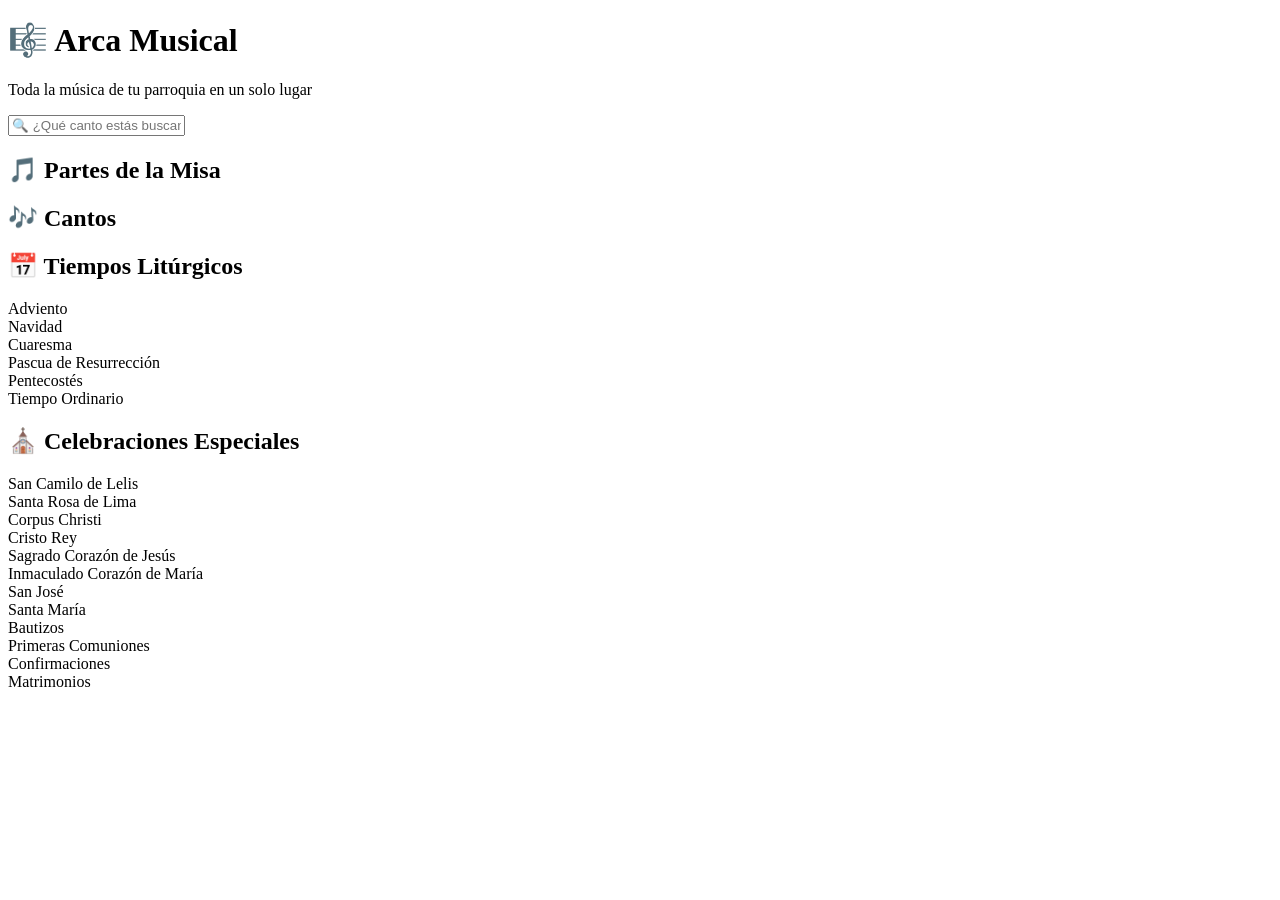
==== index.html @ 33d03114 "Agregar páginas de Arca" ====
<!DOCTYPE html>
<html lang="es">

<head>

    <meta charset="UTF-8">

    <meta name="viewport" content="width=device-width, initial-scale=1.0">

    <title>Arca Musical</title>

    <link rel="stylesheet" href="css/estilos.css">

</head>

<body>

    <div class="contenedor">

        <h1>🎼 Arca Musical</h1>

        <p class="subtitulo">
            Toda la música de tu parroquia en un solo lugar
        </p>

        <input
                type="text"
                id="buscador"
                placeholder="🔍 ¿Qué canto estás buscando?">

        <div id="resultados-busqueda" class="categorias"></div>

        <h2 class="titulo-seccion">🎵 Partes de la Misa</h2>

        <div id="partes-misa" class="categorias"></div>

        <h2 class="titulo-seccion">🎶 Cantos</h2>

        <div id="lista-cantos" class="categorias"></div>

        <h2 class="titulo-seccion">📅 Tiempos Litúrgicos</h2>

        <div id="celebraciones" class="categorias"></div>

            <div class="tarjeta adviento">Adviento</div>
            <div class="tarjeta navidad">Navidad</div>
            <div class="tarjeta cuaresma">Cuaresma</div>
            <div class="tarjeta pascua">Pascua de Resurrección</div>
            <div class="tarjeta pentecostes">Pentecostés</div>
            <div class="tarjeta ordinario">Tiempo Ordinario</div>

        </div>

        <h2 class="titulo-seccion">⛪ Celebraciones Especiales</h2>

        <div id="tiempos-liturgicos" class="categorias"></div>

            <div class="tarjeta camilo">San Camilo de Lelis</div>
            <div class="tarjeta rosa">Santa Rosa de Lima</div>
            <div class="tarjeta corpus">Corpus Christi</div>
            <div class="tarjeta cristorey">Cristo Rey</div>
            <div class="tarjeta sagrado">Sagrado Corazón de Jesús</div>
            <div class="tarjeta inmaculado">Inmaculado Corazón de María</div>
            <div class="tarjeta jose">San José</div>
            <div class="tarjeta maria">Santa María</div>
            <div class="tarjeta bautizos">Bautizos</div>
            <div class="tarjeta comuniones">Primeras Comuniones</div>
            <div class="tarjeta confirmaciones">Confirmaciones</div>
            <div class="tarjeta matrimonios">Matrimonios</div>

        </div>

    </div>

    <script src="js/datos.js"></script>
    <script src="js/cantos.js"></script>
    <script src="js/app.js"></script>

</body>

</html>
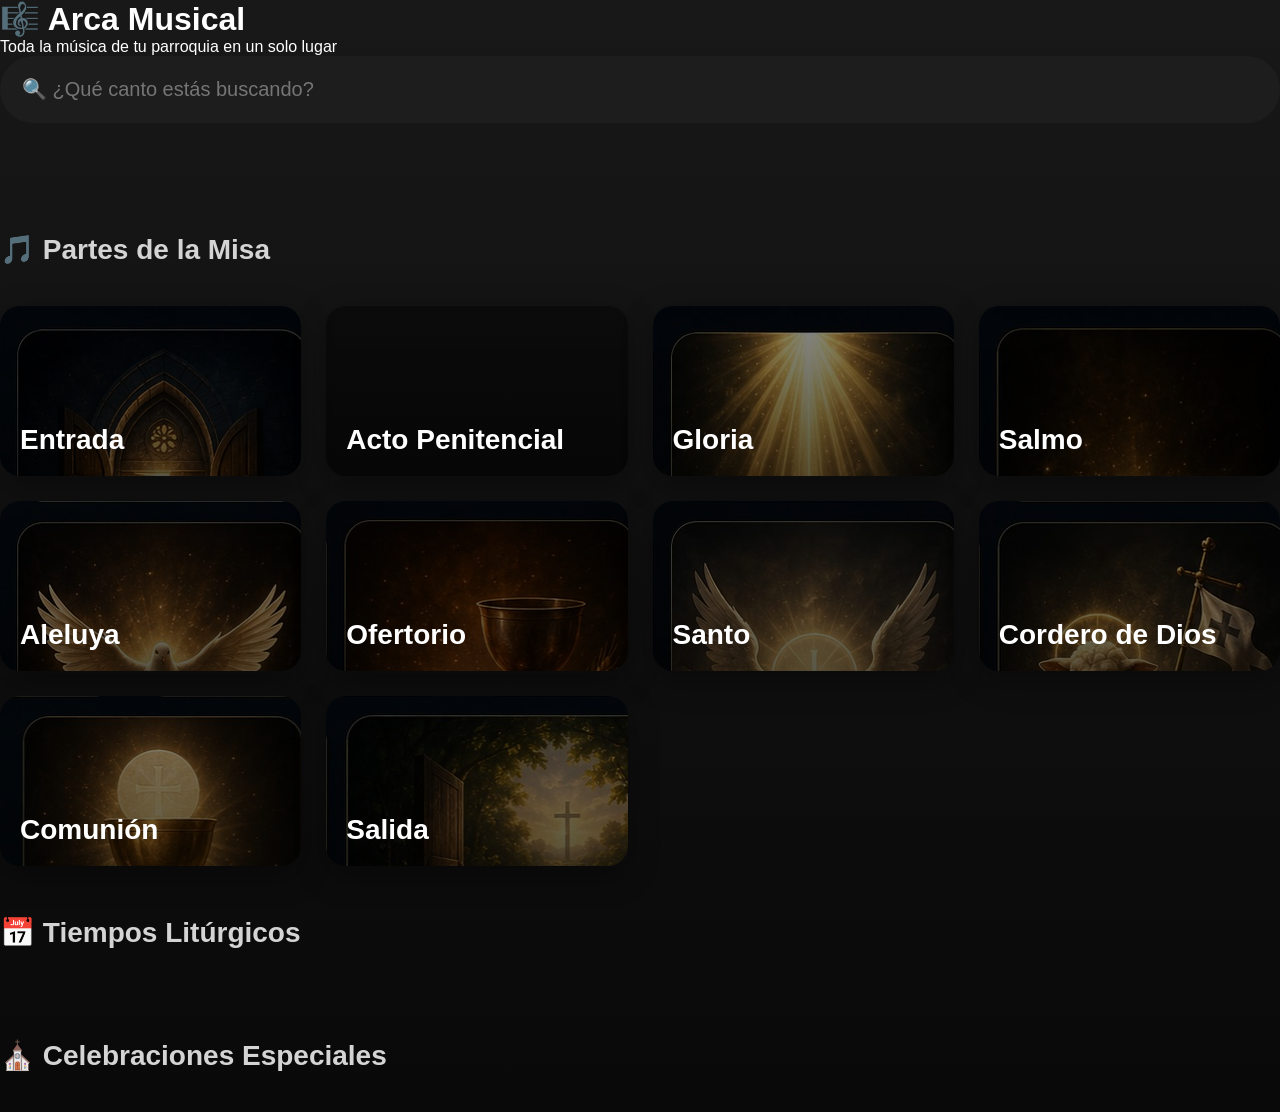
==== commit 800dd449: "Add files via upload" ====
--- a/index.html
+++ b/index.html
@@ -24,53 +24,48 @@
         </p>
 
         <input
-                type="text"
-                id="buscador"
-                placeholder="🔍 ¿Qué canto estás buscando?">
+            type="text"
+            id="buscador"
+            placeholder="🔍 ¿Qué canto estás buscando?"
+        >
 
         <div id="resultados-busqueda" class="categorias"></div>
 
-        <h2 class="titulo-seccion">🎵 Partes de la Misa</h2>
+
+        <!-- ========================= -->
+        <!-- PARTES DE LA MISA -->
+        <!-- ========================= -->
+
+        <h2 class="titulo-seccion">
+            🎵 Partes de la Misa
+        </h2>
 
         <div id="partes-misa" class="categorias"></div>
 
-        <h2 class="titulo-seccion">🎶 Cantos</h2>
 
-        <div id="lista-cantos" class="categorias"></div>
+        <!-- ========================= -->
+        <!-- TIEMPOS LITÚRGICOS -->
+        <!-- ========================= -->
 
-        <h2 class="titulo-seccion">📅 Tiempos Litúrgicos</h2>
+        <h2 class="titulo-seccion">
+            📅 Tiempos Litúrgicos
+        </h2>
+
+        <div id="tiempos-liturgicos" class="categorias"></div>
+
+
+        <!-- ========================= -->
+        <!-- CELEBRACIONES ESPECIALES -->
+        <!-- ========================= -->
+
+        <h2 class="titulo-seccion">
+            ⛪ Celebraciones Especiales
+        </h2>
 
         <div id="celebraciones" class="categorias"></div>
 
-            <div class="tarjeta adviento">Adviento</div>
-            <div class="tarjeta navidad">Navidad</div>
-            <div class="tarjeta cuaresma">Cuaresma</div>
-            <div class="tarjeta pascua">Pascua de Resurrección</div>
-            <div class="tarjeta pentecostes">Pentecostés</div>
-            <div class="tarjeta ordinario">Tiempo Ordinario</div>
+    </div>
 
-        </div>
-
-        <h2 class="titulo-seccion">⛪ Celebraciones Especiales</h2>
-
-        <div id="tiempos-liturgicos" class="categorias"></div>
-
-            <div class="tarjeta camilo">San Camilo de Lelis</div>
-            <div class="tarjeta rosa">Santa Rosa de Lima</div>
-            <div class="tarjeta corpus">Corpus Christi</div>
-            <div class="tarjeta cristorey">Cristo Rey</div>
-            <div class="tarjeta sagrado">Sagrado Corazón de Jesús</div>
-            <div class="tarjeta inmaculado">Inmaculado Corazón de María</div>
-            <div class="tarjeta jose">San José</div>
-            <div class="tarjeta maria">Santa María</div>
-            <div class="tarjeta bautizos">Bautizos</div>
-            <div class="tarjeta comuniones">Primeras Comuniones</div>
-            <div class="tarjeta confirmaciones">Confirmaciones</div>
-            <div class="tarjeta matrimonios">Matrimonios</div>
-
-        </div>
-
-    </div>
 
     <script src="js/datos.js"></script>
     <script src="js/cantos.js"></script>
--- a/css/estilos.css
+++ b/css/estilos.css
@@ -0,0 +1,149 @@
+*{
+    margin:0;
+    padding:0;
+    box-sizing:border-box;
+    font-family:Arial, Helvetica, sans-serif;
+}
+
+body{
+
+    background:linear-gradient(
+        180deg,
+        #181818,
+        #101010,
+        #090909
+    );
+
+    color:white;
+
+}
+
+.app{
+    display:flex;
+    min-height:100vh;
+}
+
+.sidebar{
+    width:260px;
+    background:#161616;
+    padding:30px;
+    border-right:1px solid #2b2b2b;
+}
+
+.sidebar h2{
+    margin-bottom:40px;
+}
+
+.sidebar nav{
+    display:flex;
+    flex-direction:column;
+    gap:15px;
+}
+
+.sidebar button{
+    background:none;
+    border:none;
+    color:white;
+    text-align:left;
+    padding:12px;
+    border-radius:10px;
+    cursor:pointer;
+    transition:.3s;
+    font-size:16px;
+}
+
+.sidebar button:hover{
+    background:#242424;
+}
+
+.contenido{
+    flex:1;
+    padding:50px;
+}
+
+.contenido h1{
+    font-size:52px;
+    margin-bottom:25px;
+}
+
+input{
+
+    width:100%;
+
+    padding:22px;
+
+    border:none;
+
+    border-radius:50px;
+
+    background:#1d1d1d;
+
+    color:white;
+
+    font-size:20px;
+
+    outline:none;
+
+    transition:.3s;
+
+    margin-bottom:20px;
+}
+
+input:focus{
+
+    background:#262626;
+
+}
+
+.categorias{
+    display:grid;
+    grid-template-columns:repeat(auto-fill,minmax(280px,1fr));
+    gap:25px;
+    margin-top:40px;
+}
+
+.tarjeta{
+    height:170px;
+    border-radius:20px;
+    padding:20px;
+
+    display:flex;
+    align-items:flex-end;
+
+    font-size:28px;
+    font-weight:bold;
+
+    color:white;
+
+    overflow:hidden;
+
+    cursor:pointer;
+
+    transition:0.35s;
+
+    box-shadow:0 10px 30px rgba(0,0,0,.35);
+}
+
+.tarjeta:hover{
+    transform:translateY(-8px) scale(1.02);
+    box-shadow:0 18px 45px rgba(0,0,0,.5);
+}
+
+.titulo-seccion{
+    margin-top:50px;
+    margin-bottom:20px;
+    font-size:28px;
+    color:#d4d4d4;
+}
+
+.entrada{
+    background-image:
+        linear-gradient(
+            rgba(0,0,0,.45),
+            rgba(0,0,0,.65)
+        ),
+        url("../img/entrada.jpg");
+
+    background-size:cover;
+    background-position:center;
+}
